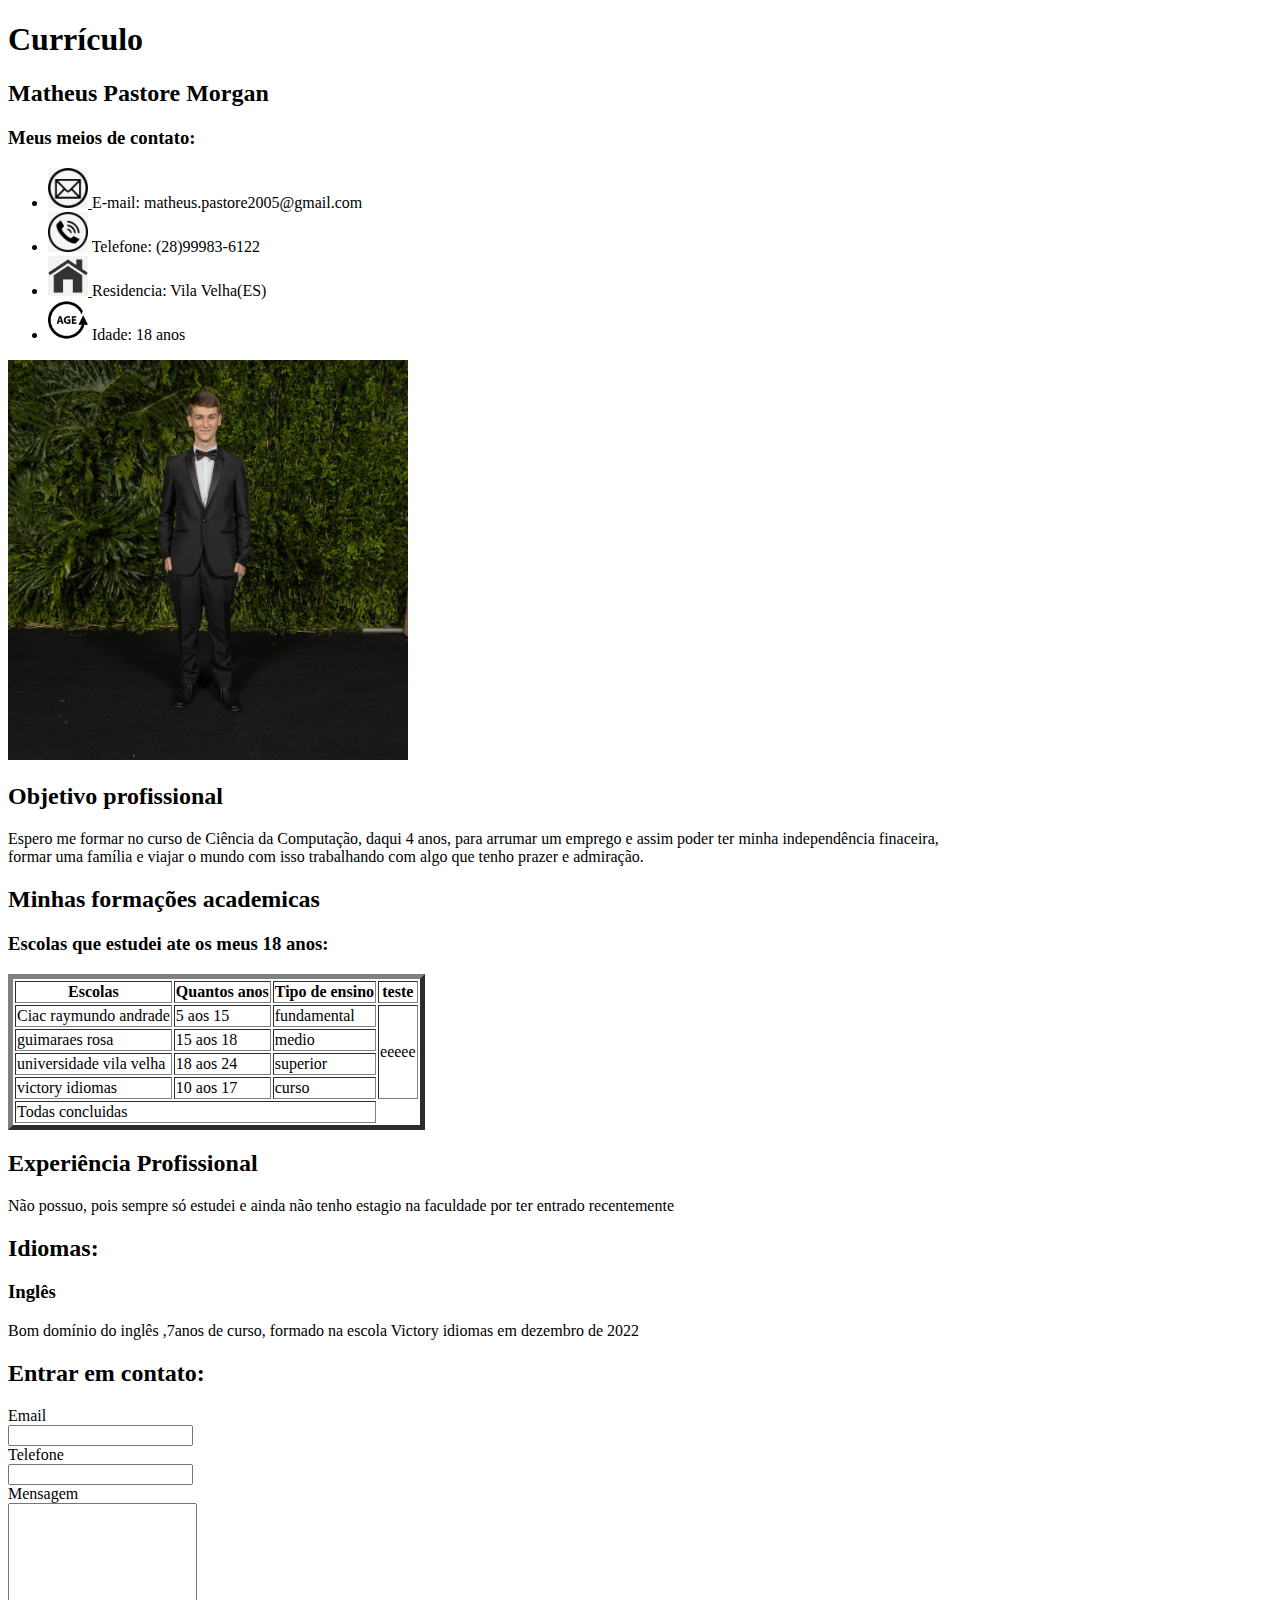
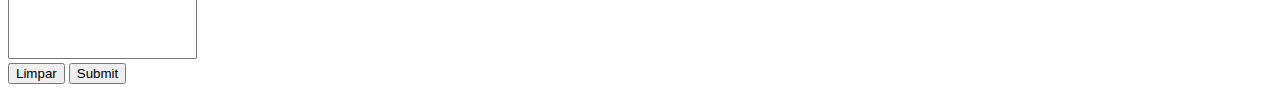
==== index.html @ 613fbf17 "estrutura melhor" ====
<!DOCTYPE html>
<html lang="pt-br">

<head>
  <header>
    <title>Meu primeiro currículo</title>
  <meta name="viewport" content="width=device-width, initial-scale=1.0" />
  <meta charset="UTF-8" />
  </header>
</head>

<main>
<body>
  <h1>Currículo</h1>
  <h2>Matheus Pastore Morgan</h2>
  <p>
  <h3>Meus meios de contato: </h3>
  </p>
  <ul>
    <li>
      <a href="https://www.google.com/intl/pt-BR/gmail/about/" target="_blank">
        <img src="./imagens/icones/email.png" alt="gmail" width="40px" />
      </a>
      E-mail: matheus.pastore2005@gmail.com
    </li>
    <li>
      <img src="./imagens/icones/telefone.png" alt="Telefone" width="40px" />
      Telefone: (28)99983-6122
    </li>
    <li>
      <a href="https://www.google.com/maps/place/Vila+Velha+-+Ibes,+Vila+Velha+-+ES/@-20.4283825,-40.3753057,12z/data=!3m1!4b1!4m6!3m5!1s0xb817b2995d6bf1:0xf69aa51e4ff904b1!8m2!3d-20.3518079!4d-40.3079697!16zL20vMDJ5bXFi?entry=ttu"
        target="_blank">
        <img src="./imagens/icones/casa.png" alt="casa" width="40px" />
      </a>
      Residencia: Vila Velha(ES)
    </li>
    <li>
      <img src="./imagens/icones/idade.png" alt="idade" width="40px" /> Idade:
      18 anos
    </li>
  </ul>

  <img src="./imagens/formatura.jpg" width="400" height="400" />

  <h2>Objetivo profissional</h2>
  <p>
    Espero me formar no curso de Ciência da Computação, daqui 4 anos, para
    arrumar um emprego e assim poder ter minha independência finaceira,<br />
    formar uma família e viajar o mundo com isso trabalhando com algo que
    tenho prazer e admiração.
  </p>

  <h2>Minhas formações academicas</h2>
  <h3>Escolas que estudei ate os meus 18 anos:</h3>
  <!--escolas-->
  <!--quantos anos-->
  <!--tipo de ensino-->
  <table border="5px">
    <thead>
      <th> Escolas</th>
      <th> Quantos anos</th>
      <th> Tipo de ensino</th>
      <th > teste</th>
    </thead>
    <tbody>
      <tr>
        <td> Ciac raymundo andrade </td>
        <td> 5 aos 15</td>
        <td> fundamental</td>
        <td rowspan="4"> eeeee</td>
      </tr>
      <tr>
        <td> guimaraes rosa </td>
        <td> 15 aos 18 </td>
        <td> medio </td>
      </tr>
      <tr>
        <td> universidade vila velha </td>
        <td> 18 aos 24 </td>
        <td> superior </td>
      </tr>
      <tr>
        <td> victory idiomas</td>
        <td> 10 aos 17 </td>
        <td> curso </td>
      </tr>
    </tbody>
    <tfoot>
      <tr>
        <td colspan="3"> Todas concluidas </td>
      </tr>
    </tfoot>
  </table>

  <h2>Experiência Profissional</h2>
  <p>
    Não possuo, pois sempre só estudei e ainda não tenho estagio na faculdade
    por ter entrado recentemente
  </p>
  <h2>Idiomas:</h2>
  <h3>Inglês</h3>
  <p>
    Bom domínio do inglês ,7anos de curso, formado na escola Victory idiomas
    em dezembro de 2022
  </p>
  
  
</body>
</main>
 
<footer>
  <h2>Entrar em contato:</h2>
  <form action="#">
    <label for="email">Email</label>
    <br />
    <input type="email" name="email" />
    <br />
    <label for="telefone">Telefone</label>
    <br />
    <input type="number" name="telefone" />
    <br />
    <label for="mensagem" name="mensagem">Mensagem</label>
    <br />
    <textarea style="resize: none" name="mensagem" cols="21" rows="10"></textarea>
    <br />
    <input type="reset" value="Limpar">
    <input type="submit" />
</footer>

</html>
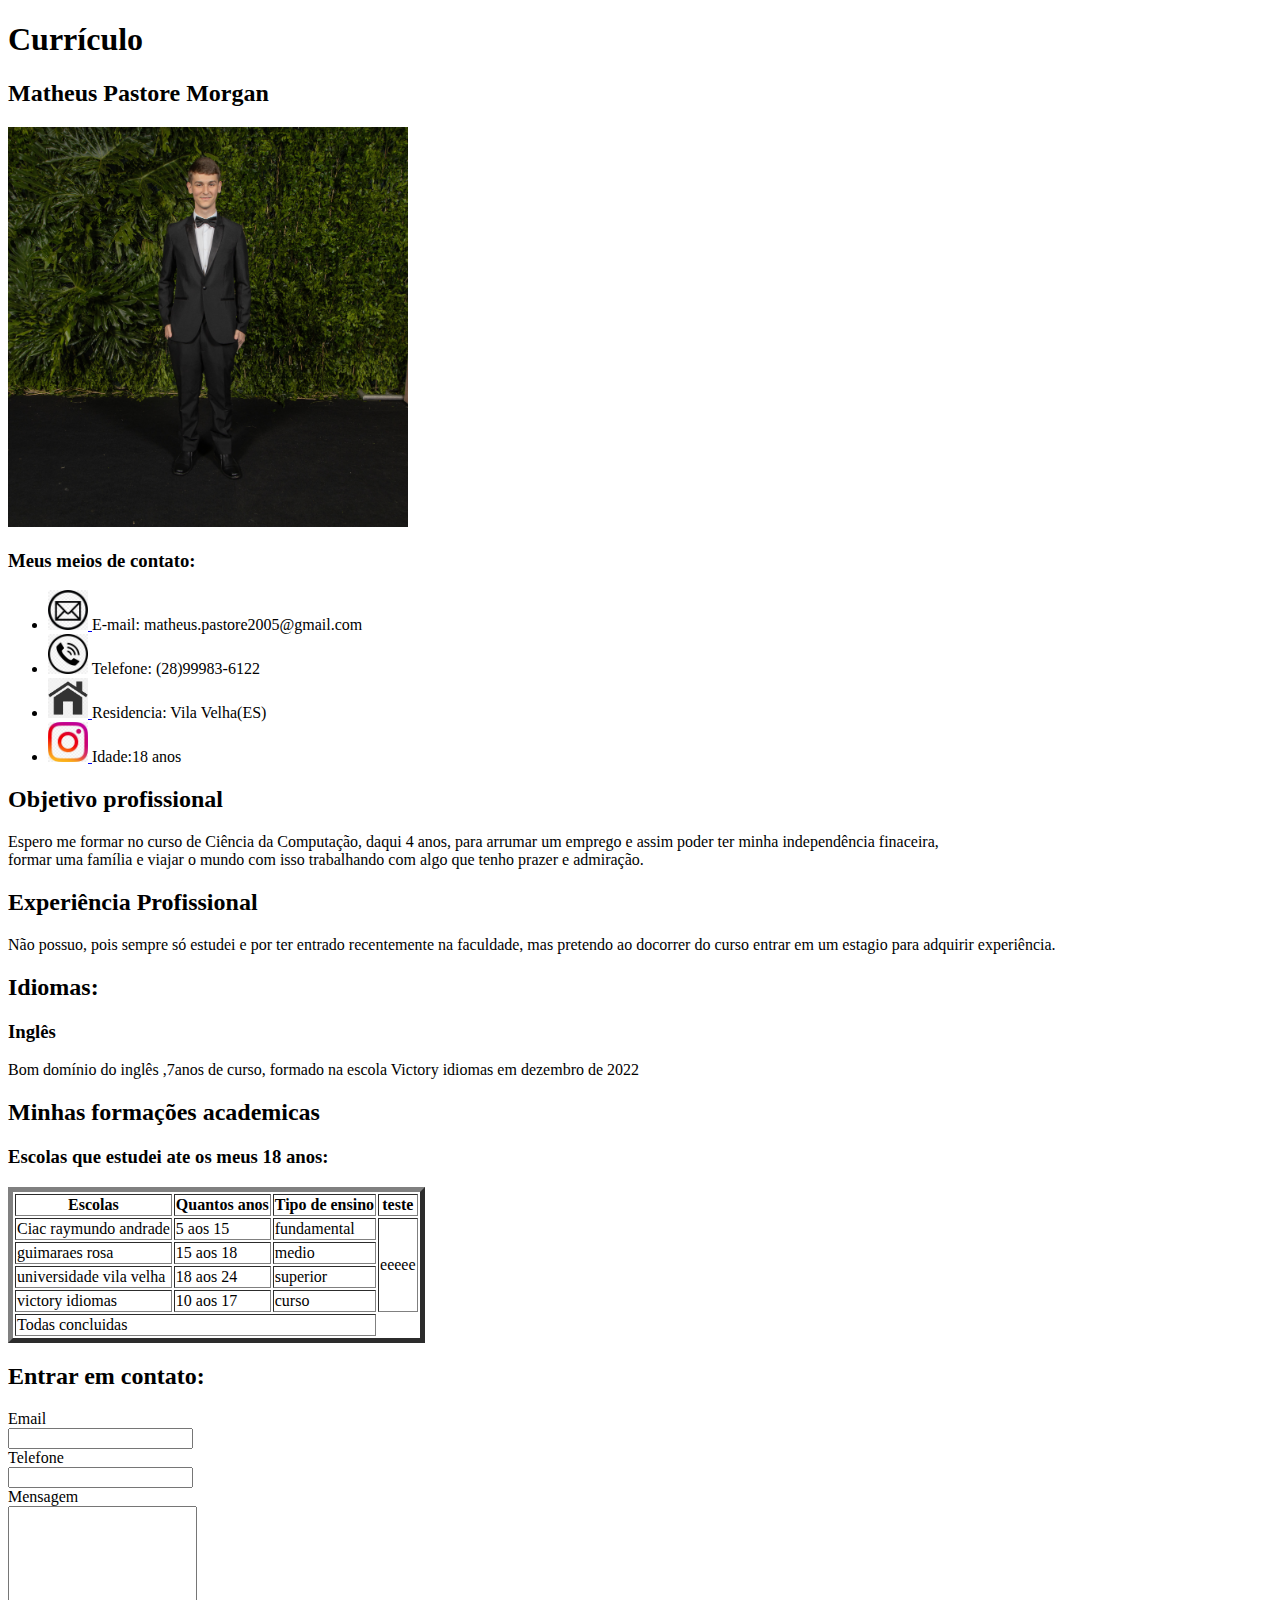
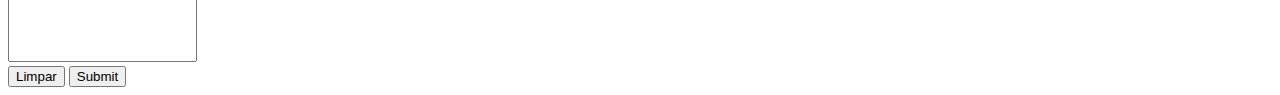
==== commit bb6d395d: "estruturação do html junto do wireframe" ====
--- a/index.html
+++ b/index.html
@@ -2,17 +2,19 @@
 <html lang="pt-br">
 
 <head>
-  <header>
-    <title>Meu primeiro currículo</title>
   <meta name="viewport" content="width=device-width, initial-scale=1.0" />
   <meta charset="UTF-8" />
-  </header>
+  <title>Meu primeiro currículo</title>
 </head>
 
-<main>
 <body>
-  <h1>Currículo</h1>
-  <h2>Matheus Pastore Morgan</h2>
+  <header>
+    <h1>Currículo</h1>
+    <h2>Matheus Pastore Morgan</h2>
+    <img src="./imagens/formatura.jpg" width="400" height="400" />
+  </header>
+  
+  <main>
   <p>
   <h3>Meus meios de contato: </h3>
   </p>
@@ -35,12 +37,11 @@
       Residencia: Vila Velha(ES)
     </li>
     <li>
-      <img src="./imagens/icones/idade.png" alt="idade" width="40px" /> Idade:
-      18 anos
+      <a href="https://www.instagram.com/matheus.pastore/" target="_blank"> 
+      <img src="./imagens/icones/instagram.png" alt="instagram" width="40px" /> </a> 
+      Idade:18 anos
     </li>
   </ul>
-
-  <img src="./imagens/formatura.jpg" width="400" height="400" />
 
   <h2>Objetivo profissional</h2>
   <p>
@@ -49,7 +50,21 @@
     formar uma família e viajar o mundo com isso trabalhando com algo que
     tenho prazer e admiração.
   </p>
-
+  
+  <h2>Experiência Profissional</h2>
+  <p>
+    Não possuo, pois sempre só estudei e  por ter entrado recentemente na 
+    faculdade, mas pretendo ao docorrer do curso entrar em um estagio para 
+    adquirir experiência.
+  </p>
+   
+  <h2>Idiomas:</h2>
+  <h3>Inglês</h3>
+  <p>
+    Bom domínio do inglês ,7anos de curso, formado na escola Victory idiomas
+    em dezembro de 2022
+  </p>
+ 
   <h2>Minhas formações academicas</h2>
   <h3>Escolas que estudei ate os meus 18 anos:</h3>
   <!--escolas-->
@@ -91,24 +106,9 @@
       </tr>
     </tfoot>
   </table>
+  </main>
 
-  <h2>Experiência Profissional</h2>
-  <p>
-    Não possuo, pois sempre só estudei e ainda não tenho estagio na faculdade
-    por ter entrado recentemente
-  </p>
-  <h2>Idiomas:</h2>
-  <h3>Inglês</h3>
-  <p>
-    Bom domínio do inglês ,7anos de curso, formado na escola Victory idiomas
-    em dezembro de 2022
-  </p>
-  
-  
-</body>
-</main>
- 
-<footer>
+  <footer>
   <h2>Entrar em contato:</h2>
   <form action="#">
     <label for="email">Email</label>
@@ -125,6 +125,7 @@
     <br />
     <input type="reset" value="Limpar">
     <input type="submit" />
-</footer>
+  </footer>
 
+  </body>
 </html>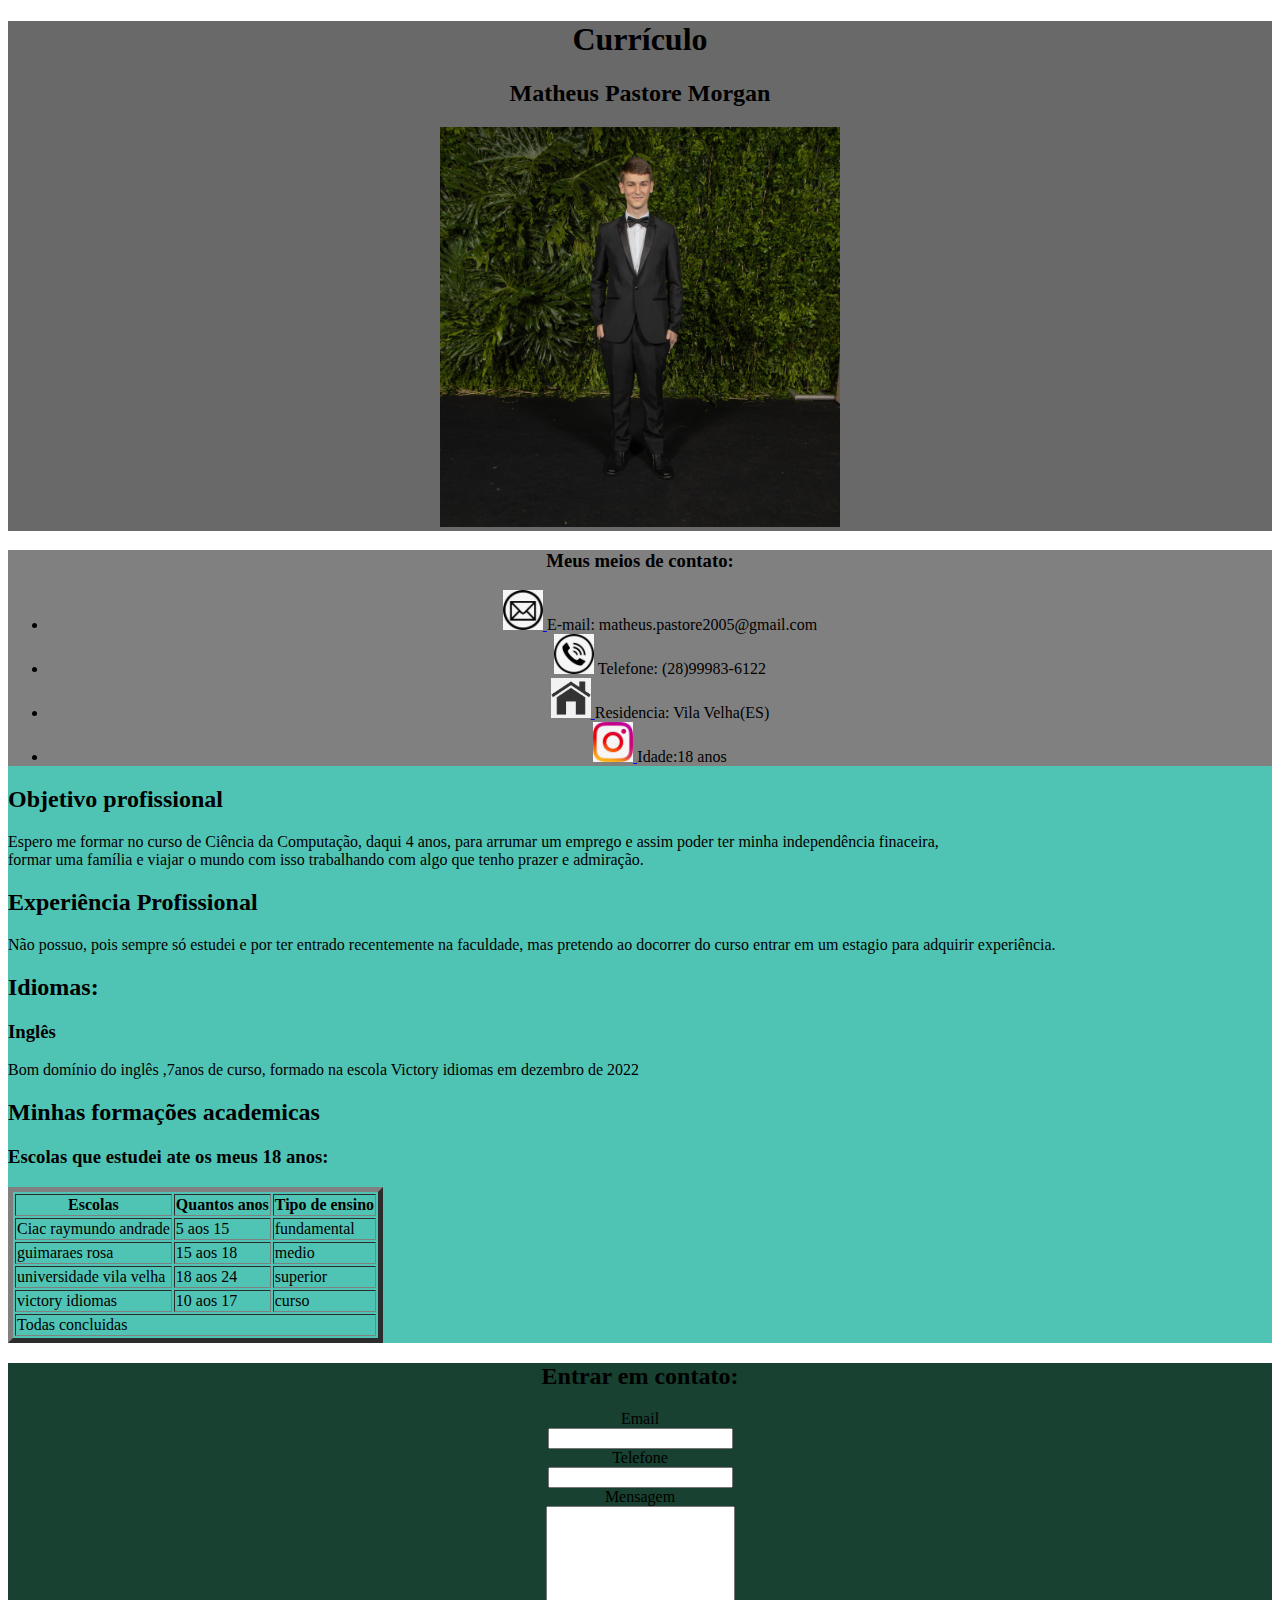
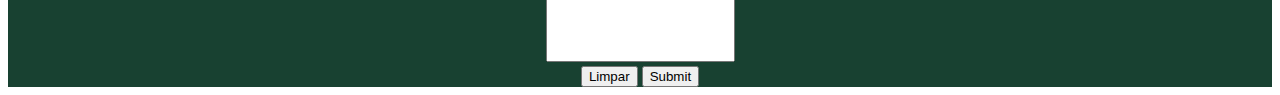
==== commit 734261fa: "mais css" ====
--- a/index.html
+++ b/index.html
@@ -5,6 +5,7 @@
   <meta name="viewport" content="width=device-width, initial-scale=1.0" />
   <meta charset="UTF-8" />
   <title>Meu primeiro currículo</title>
+  <link rel="stylesheet" type="text/css" href="index.css" media="screen" />
 </head>
 
 <body>
@@ -15,6 +16,7 @@
   </header>
   
   <main>
+  <nav>
   <p>
   <h3>Meus meios de contato: </h3>
   </p>
@@ -42,7 +44,7 @@
       Idade:18 anos
     </li>
   </ul>
-
+  </nav>
   <h2>Objetivo profissional</h2>
   <p>
     Espero me formar no curso de Ciência da Computação, daqui 4 anos, para
@@ -70,19 +72,17 @@
   <!--escolas-->
   <!--quantos anos-->
   <!--tipo de ensino-->
-  <table border="5px">
+  <table border="5px", calss="tabela">
     <thead>
       <th> Escolas</th>
       <th> Quantos anos</th>
       <th> Tipo de ensino</th>
-      <th > teste</th>
     </thead>
     <tbody>
       <tr>
         <td> Ciac raymundo andrade </td>
         <td> 5 aos 15</td>
         <td> fundamental</td>
-        <td rowspan="4"> eeeee</td>
       </tr>
       <tr>
         <td> guimaraes rosa </td>
--- a/index.css
+++ b/index.css
@@ -0,0 +1,17 @@
+body header {
+  background-color: rgba(15, 15, 15, 0.623);
+  text-align: center;
+}
+body main {
+  background-color: rgb(80, 196, 180);
+}
+body nav {
+  background-color: gray;
+  text-align: right;
+  text-align: center;
+}
+
+body footer {
+  background-color: rgb(24, 65, 49);
+  text-align: center;
+}
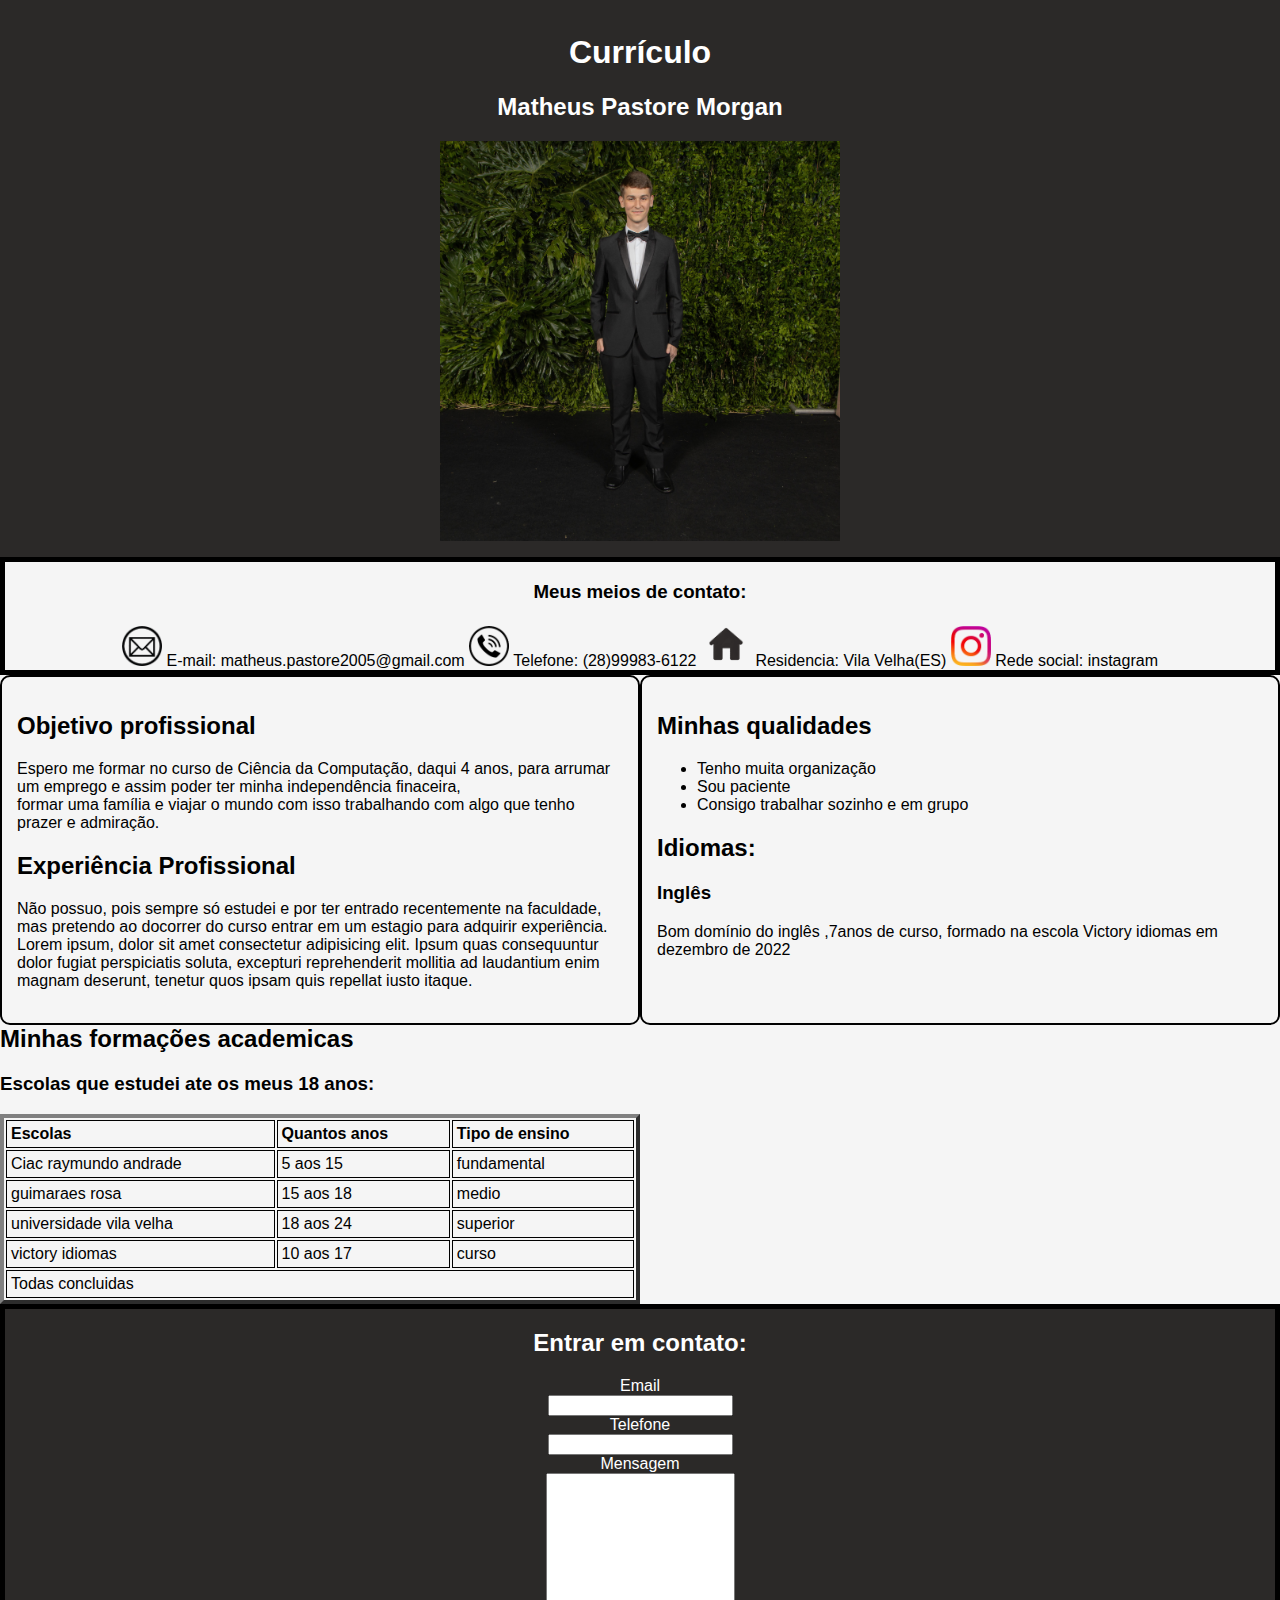
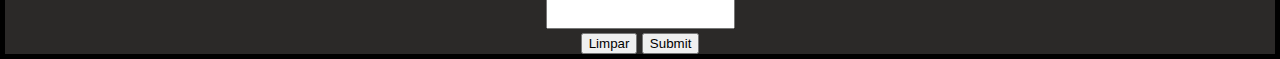
==== commit f557322f: "curriculo quase bom" ====
--- a/index.html
+++ b/index.html
@@ -9,123 +9,132 @@
 </head>
 
 <body>
-  <header>
+  <header class="topo">
     <h1>Currículo</h1>
     <h2>Matheus Pastore Morgan</h2>
     <img src="./imagens/formatura.jpg" width="400" height="400" />
   </header>
-  
+
   <main>
-  <nav>
-  <p>
-  <h3>Meus meios de contato: </h3>
-  </p>
-  <ul>
-    <li>
+    <nav class="menu">
+      <p>
+      <h3>Meus meios de contato: </h3>
+      </p>
+
       <a href="https://www.google.com/intl/pt-BR/gmail/about/" target="_blank">
         <img src="./imagens/icones/email.png" alt="gmail" width="40px" />
+        E-mail: matheus.pastore2005@gmail.com
       </a>
-      E-mail: matheus.pastore2005@gmail.com
-    </li>
-    <li>
+
       <img src="./imagens/icones/telefone.png" alt="Telefone" width="40px" />
       Telefone: (28)99983-6122
-    </li>
-    <li>
+
       <a href="https://www.google.com/maps/place/Vila+Velha+-+Ibes,+Vila+Velha+-+ES/@-20.4283825,-40.3753057,12z/data=!3m1!4b1!4m6!3m5!1s0xb817b2995d6bf1:0xf69aa51e4ff904b1!8m2!3d-20.3518079!4d-40.3079697!16zL20vMDJ5bXFi?entry=ttu"
         target="_blank">
-        <img src="./imagens/icones/casa.png" alt="casa" width="40px" />
+        <img src="./imagens/icones/casa.png" alt="casa" width="50px" />
+        Residencia: Vila Velha(ES)
       </a>
-      Residencia: Vila Velha(ES)
-    </li>
-    <li>
-      <a href="https://www.instagram.com/matheus.pastore/" target="_blank"> 
-      <img src="./imagens/icones/instagram.png" alt="instagram" width="40px" /> </a> 
-      Idade:18 anos
-    </li>
-  </ul>
-  </nav>
-  <h2>Objetivo profissional</h2>
-  <p>
-    Espero me formar no curso de Ciência da Computação, daqui 4 anos, para
-    arrumar um emprego e assim poder ter minha independência finaceira,<br />
-    formar uma família e viajar o mundo com isso trabalhando com algo que
-    tenho prazer e admiração.
-  </p>
-  
-  <h2>Experiência Profissional</h2>
-  <p>
-    Não possuo, pois sempre só estudei e  por ter entrado recentemente na 
-    faculdade, mas pretendo ao docorrer do curso entrar em um estagio para 
-    adquirir experiência.
-  </p>
-   
-  <h2>Idiomas:</h2>
-  <h3>Inglês</h3>
-  <p>
-    Bom domínio do inglês ,7anos de curso, formado na escola Victory idiomas
-    em dezembro de 2022
-  </p>
- 
-  <h2>Minhas formações academicas</h2>
-  <h3>Escolas que estudei ate os meus 18 anos:</h3>
-  <!--escolas-->
-  <!--quantos anos-->
-  <!--tipo de ensino-->
-  <table border="5px", calss="tabela">
-    <thead>
-      <th> Escolas</th>
-      <th> Quantos anos</th>
-      <th> Tipo de ensino</th>
-    </thead>
-    <tbody>
-      <tr>
-        <td> Ciac raymundo andrade </td>
-        <td> 5 aos 15</td>
-        <td> fundamental</td>
-      </tr>
-      <tr>
-        <td> guimaraes rosa </td>
-        <td> 15 aos 18 </td>
-        <td> medio </td>
-      </tr>
-      <tr>
-        <td> universidade vila velha </td>
-        <td> 18 aos 24 </td>
-        <td> superior </td>
-      </tr>
-      <tr>
-        <td> victory idiomas</td>
-        <td> 10 aos 17 </td>
-        <td> curso </td>
-      </tr>
-    </tbody>
-    <tfoot>
-      <tr>
-        <td colspan="3"> Todas concluidas </td>
-      </tr>
-    </tfoot>
-  </table>
+
+      <a href="https://www.instagram.com/matheus.pastore/" target="_blank">
+        <img src="./imagens/icones/instagram.png" alt="instagram" width="40px" />
+        Rede social: instagram
+      </a>
+
+    </nav>
+
+    <section class="lados">
+      <h2>Objetivo profissional</h2>
+      <p>
+        Espero me formar no curso de Ciência da Computação, daqui 4 anos, para
+        arrumar um emprego e assim poder ter minha independência finaceira,<br />
+        formar uma família e viajar o mundo com isso trabalhando com algo que
+        tenho prazer e admiração.
+      </p>
+
+      <h2>Experiência Profissional</h2>
+      <p>
+        Não possuo, pois sempre só estudei e por ter entrado recentemente na
+        faculdade, mas pretendo ao docorrer do curso entrar em um estagio para
+        adquirir experiência. Lorem ipsum, dolor sit amet consectetur adipisicing elit.
+        Ipsum quas consequuntur dolor fugiat perspiciatis soluta, excepturi reprehenderit mollitia
+        ad laudantium enim magnam deserunt, tenetur quos ipsam quis repellat iusto itaque.
+      </p>
+    </section>
+
+    <section class="lados">
+      <h2> Minhas qualidades </h2>
+      <ul>
+        <li>Tenho muita organização</li>
+        <li>Sou paciente </li>
+        <li>Consigo trabalhar sozinho e em grupo</li>
+      </ul>
+
+      <h2>Idiomas:</h2>
+      <h3>Inglês</h3>
+      <p>
+        Bom domínio do inglês ,7anos de curso, formado na escola Victory idiomas
+        em dezembro de 2022
+      </p>
+    </section>
+
+    <section class="embaixo">
+      <h2>Minhas formações academicas</h2>
+      <h3>Escolas que estudei ate os meus 18 anos:</h3>
+      <table border="4px" , width="50%" ,class="tabela">
+        <thead>
+          <th> Escolas</th>
+          <th> Quantos anos</th>
+          <th> Tipo de ensino</th>
+        </thead>
+        <tbody>
+          <tr>
+            <td> Ciac raymundo andrade </td>
+            <td> 5 aos 15</td>
+            <td> fundamental</td>
+          </tr>
+          <tr>
+            <td> guimaraes rosa </td>
+            <td> 15 aos 18 </td>
+            <td> medio </td>
+          </tr>
+          <tr>
+            <td> universidade vila velha </td>
+            <td> 18 aos 24 </td>
+            <td> superior </td>
+          </tr>
+          <tr>
+            <td> victory idiomas</td>
+            <td> 10 aos 17 </td>
+            <td> curso </td>
+          </tr>
+        </tbody>
+        <tfoot>
+          <tr>
+            <td colspan="3"> Todas concluidas </td>
+          </tr>
+        </tfoot>
+      </table>
+    </section>
+
+    <footer class="rodape">
+      <h2>Entrar em contato:</h2>
+      <form action="#">
+        <label for="email">Email</label>
+        <br />
+        <input type="email" name="email" />
+        <br />
+        <label for="telefone">Telefone</label>
+        <br />
+        <input type="number" name="telefone" />
+        <br />
+        <label for="mensagem" name="mensagem">Mensagem</label>
+        <br />
+        <textarea style="resize: none" name="mensagem" cols="21" rows="10"></textarea>
+        <br />
+        <input type="reset" value="Limpar">
+        <input type="submit" />
+    </footer>
   </main>
+</body>
 
-  <footer>
-  <h2>Entrar em contato:</h2>
-  <form action="#">
-    <label for="email">Email</label>
-    <br />
-    <input type="email" name="email" />
-    <br />
-    <label for="telefone">Telefone</label>
-    <br />
-    <input type="number" name="telefone" />
-    <br />
-    <label for="mensagem" name="mensagem">Mensagem</label>
-    <br />
-    <textarea style="resize: none" name="mensagem" cols="21" rows="10"></textarea>
-    <br />
-    <input type="reset" value="Limpar">
-    <input type="submit" />
-  </footer>
-
-  </body>
 </html>--- a/index.css
+++ b/index.css
@@ -1,17 +1,55 @@
-body header {
-  background-color: rgba(15, 15, 15, 0.623);
-  text-align: center;
-}
-body main {
-  background-color: rgb(80, 196, 180);
-}
-body nav {
-  background-color: gray;
-  text-align: right;
-  text-align: center;
+* {
+  font-family: Arial, Helvetica, sans-serif;
+  box-sizing: border-box;
 }
 
-body footer {
-  background-color: rgb(24, 65, 49);
+body {
+  background-color: whitesmoke;
+  color: black;
+  margin: 0;
+}
+
+.topo {
+  background-color: rgb(43, 41, 40);
+  color: white;
   text-align: center;
+  padding: 1%;
 }
+.menu a,
+img {
+  color: black;
+  text-decoration: none;
+}
+.menu {
+  text-align: center;
+  padding: 0px 16px;
+  float: center;
+  border: 5px solid black;
+}
+
+.lados {
+  float: left;
+  width: 50%;
+  height: 350px;
+  padding: 15px;
+  border: 2px solid rgb(0, 0, 0);
+  border-radius: 10px;
+}
+
+.embaixo {
+  text-align: left;
+}
+
+.embaixo th,
+.embaixo td,
+h {
+  border: 1px solid #000000;
+  text-align: left;
+  padding: 4px;
+}
+.rodape {
+  background-color: rgb(43, 41, 40);
+  color: white;
+  text-align: center;
+  border: 5px solid rgb(0, 0, 0);
+}
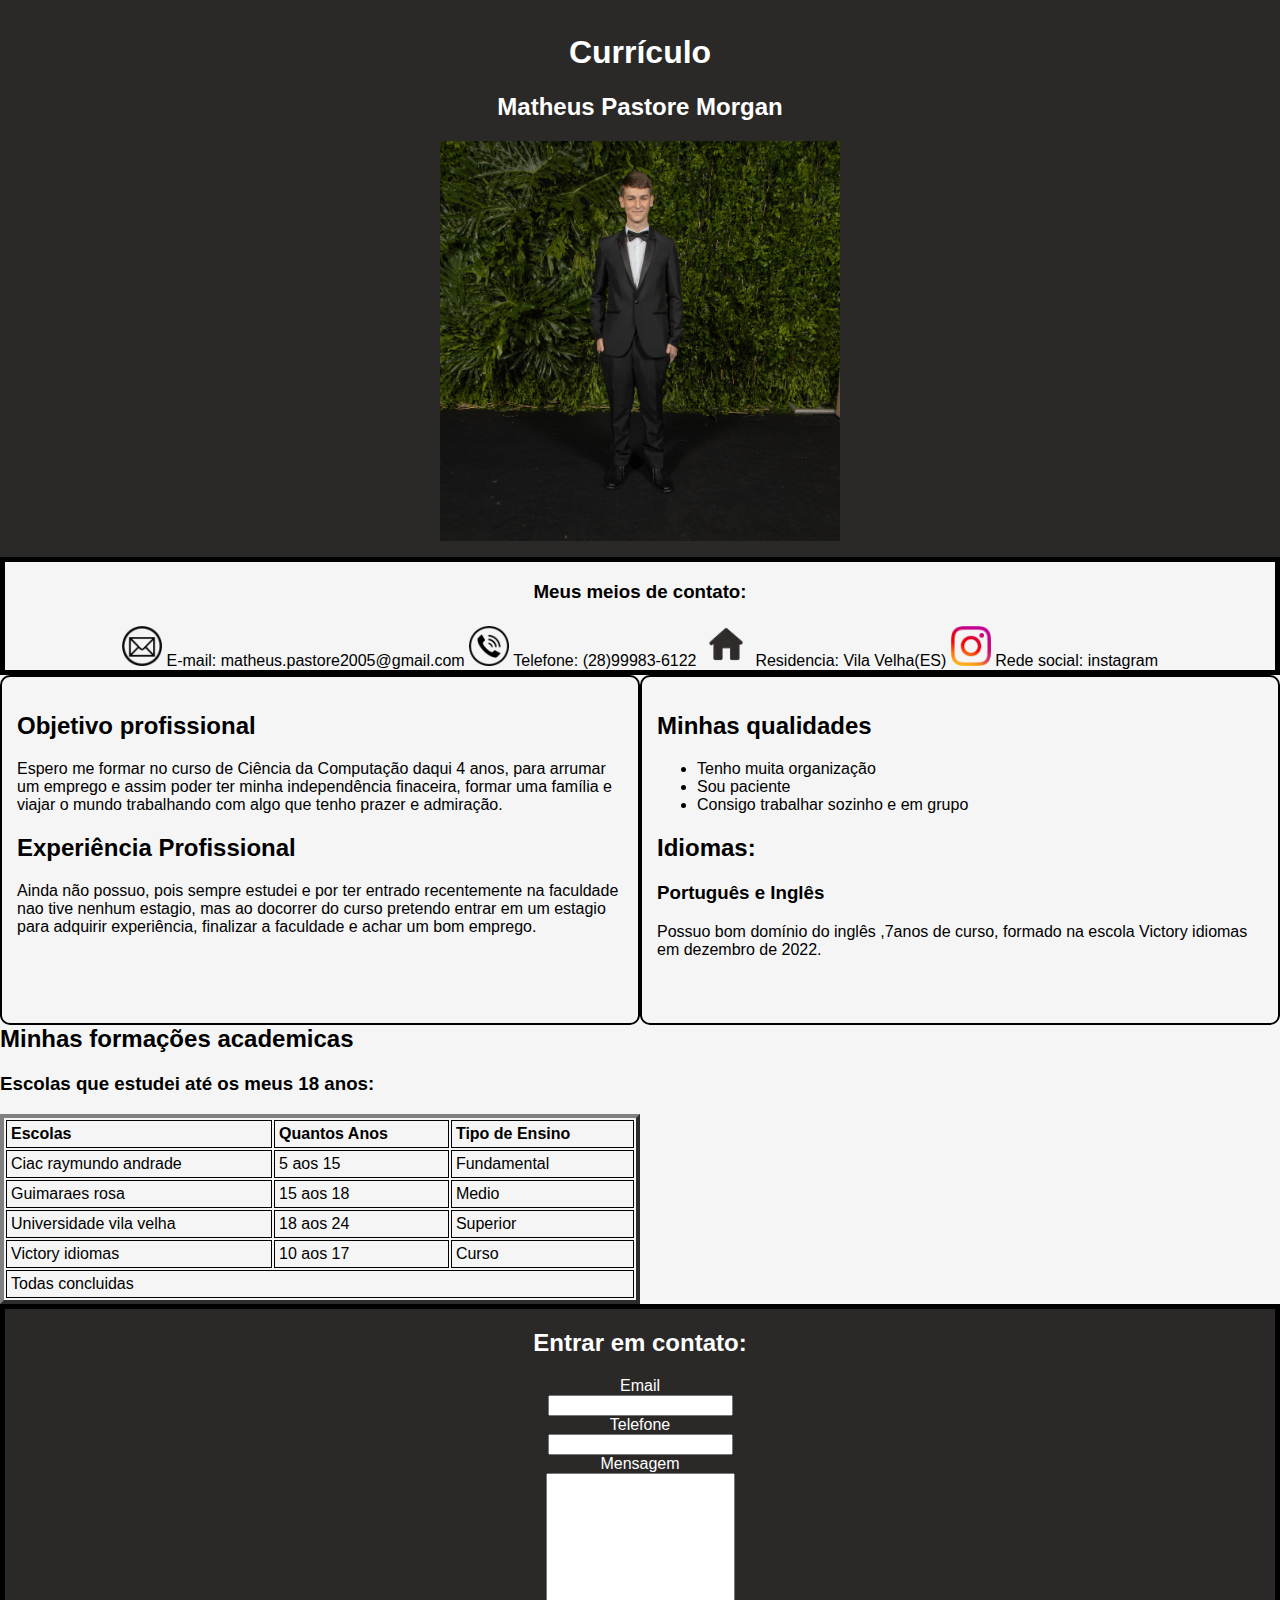
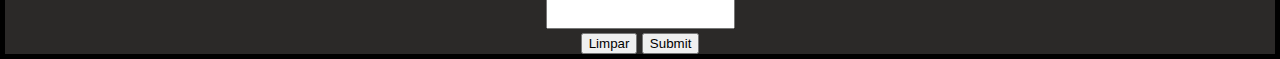
==== commit 07a4e534: "quase bom" ====
--- a/index.html
+++ b/index.html
@@ -45,19 +45,18 @@
     <section class="lados">
       <h2>Objetivo profissional</h2>
       <p>
-        Espero me formar no curso de Ciência da Computação, daqui 4 anos, para
-        arrumar um emprego e assim poder ter minha independência finaceira,<br />
-        formar uma família e viajar o mundo com isso trabalhando com algo que
+        Espero me formar no curso de Ciência da Computação daqui 4 anos, para
+        arrumar um emprego e assim poder ter minha independência finaceira,
+        formar uma família e viajar o mundo trabalhando com algo que
         tenho prazer e admiração.
       </p>
 
       <h2>Experiência Profissional</h2>
       <p>
-        Não possuo, pois sempre só estudei e por ter entrado recentemente na
-        faculdade, mas pretendo ao docorrer do curso entrar em um estagio para
-        adquirir experiência. Lorem ipsum, dolor sit amet consectetur adipisicing elit.
-        Ipsum quas consequuntur dolor fugiat perspiciatis soluta, excepturi reprehenderit mollitia
-        ad laudantium enim magnam deserunt, tenetur quos ipsam quis repellat iusto itaque.
+        Ainda não possuo, pois sempre estudei e por ter entrado recentemente na
+        faculdade nao tive nenhum estagio, mas ao docorrer do curso pretendo entrar
+        em um estagio para adquirir experiência, finalizar a faculdade e achar um bom
+        emprego.
       </p>
     </section>
 
@@ -65,47 +64,47 @@
       <h2> Minhas qualidades </h2>
       <ul>
         <li>Tenho muita organização</li>
-        <li>Sou paciente </li>
+        <li>Sou paciente</li>
         <li>Consigo trabalhar sozinho e em grupo</li>
       </ul>
-
+      
       <h2>Idiomas:</h2>
-      <h3>Inglês</h3>
+      <h3>Português e Inglês</h3>
       <p>
-        Bom domínio do inglês ,7anos de curso, formado na escola Victory idiomas
-        em dezembro de 2022
+        Possuo bom domínio do inglês ,7anos de curso, formado na escola Victory idiomas
+        em dezembro de 2022.
       </p>
     </section>
 
     <section class="embaixo">
       <h2>Minhas formações academicas</h2>
-      <h3>Escolas que estudei ate os meus 18 anos:</h3>
+      <h3>Escolas que estudei até os meus 18 anos:</h3>
       <table border="4px" , width="50%" ,class="tabela">
         <thead>
           <th> Escolas</th>
-          <th> Quantos anos</th>
-          <th> Tipo de ensino</th>
+          <th> Quantos Anos</th>
+          <th> Tipo de Ensino</th>
         </thead>
         <tbody>
           <tr>
             <td> Ciac raymundo andrade </td>
             <td> 5 aos 15</td>
-            <td> fundamental</td>
+            <td> Fundamental</td>
           </tr>
           <tr>
-            <td> guimaraes rosa </td>
+            <td> Guimaraes rosa </td>
             <td> 15 aos 18 </td>
-            <td> medio </td>
+            <td> Medio </td>
           </tr>
           <tr>
-            <td> universidade vila velha </td>
+            <td> Universidade vila velha </td>
             <td> 18 aos 24 </td>
-            <td> superior </td>
+            <td> Superior </td>
           </tr>
           <tr>
-            <td> victory idiomas</td>
+            <td> Victory idiomas</td>
             <td> 10 aos 17 </td>
-            <td> curso </td>
+            <td> Curso </td>
           </tr>
         </tbody>
         <tfoot>
--- a/index.css
+++ b/index.css
@@ -5,6 +5,7 @@
 
 body {
   background-color: whitesmoke;
+  font-size: medium;
   color: black;
   margin: 0;
 }
@@ -35,7 +36,6 @@
   border: 2px solid rgb(0, 0, 0);
   border-radius: 10px;
 }
-
 .embaixo {
   text-align: left;
 }
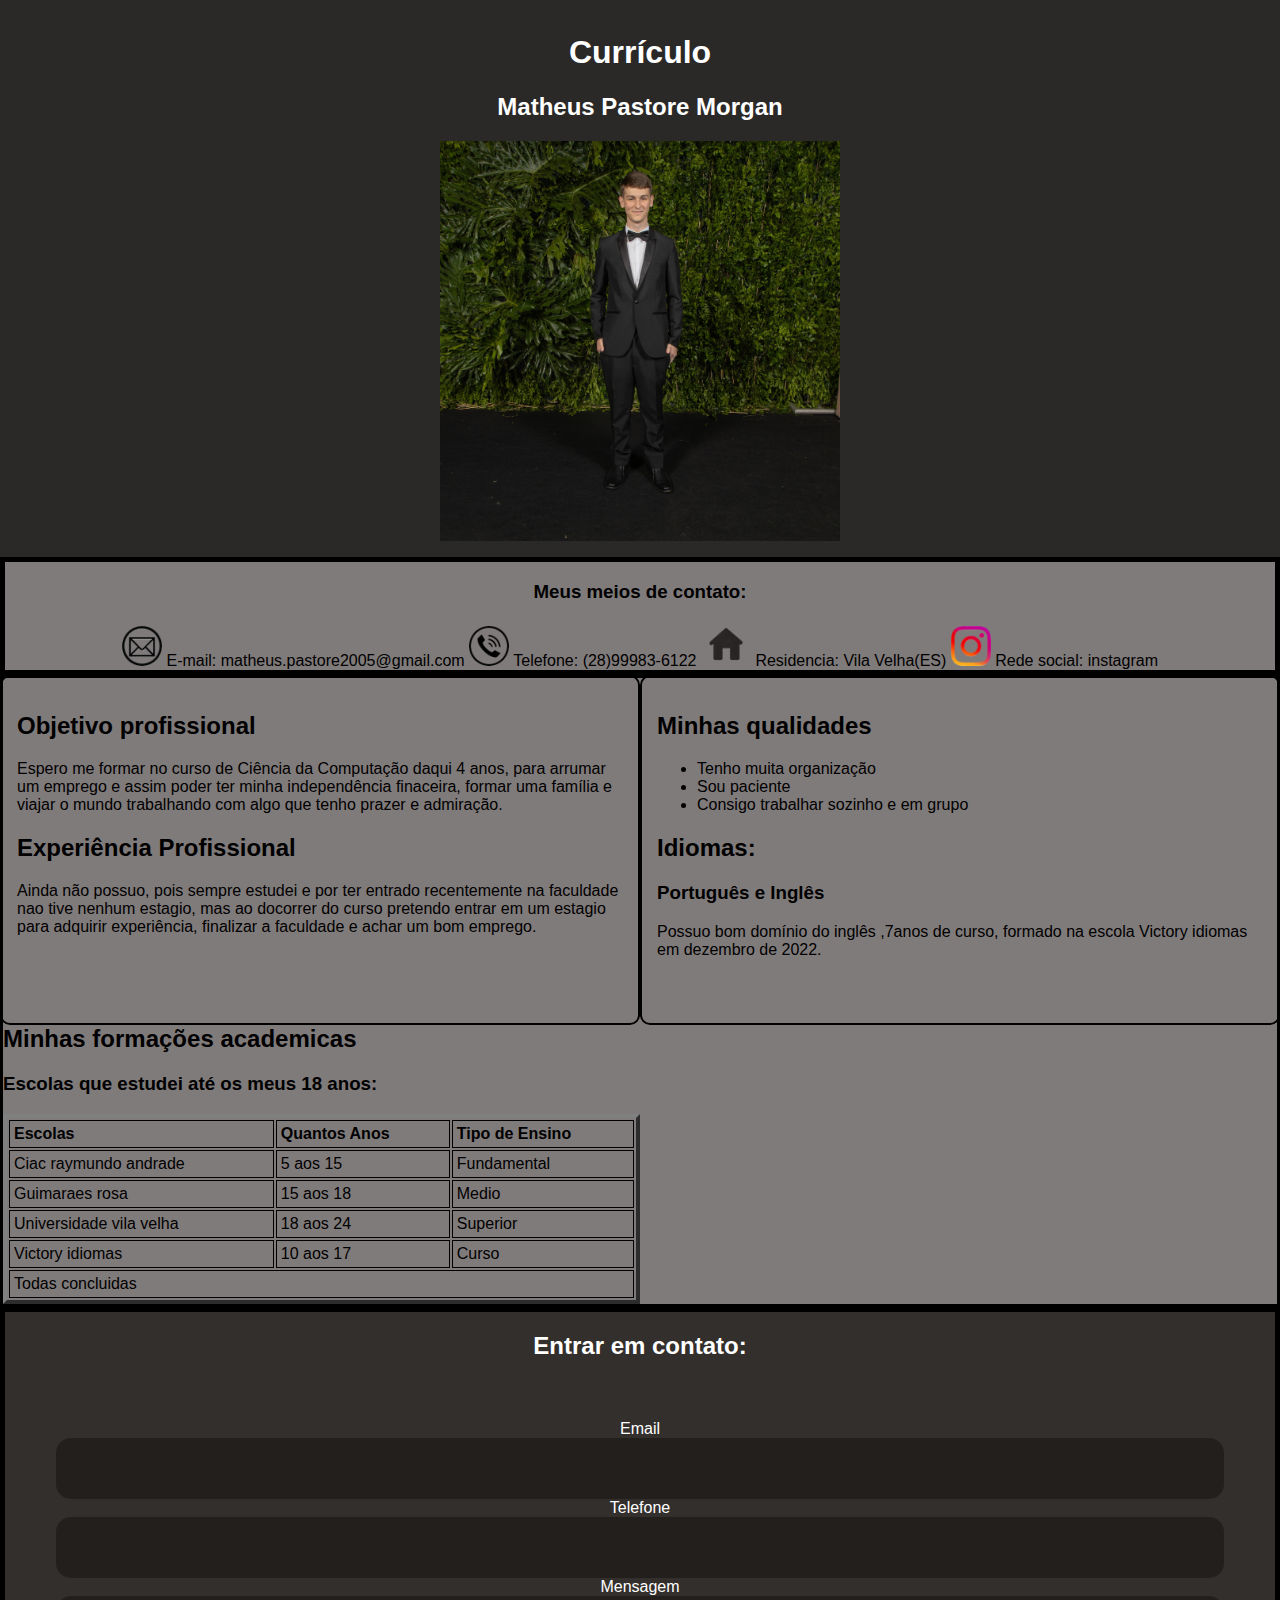
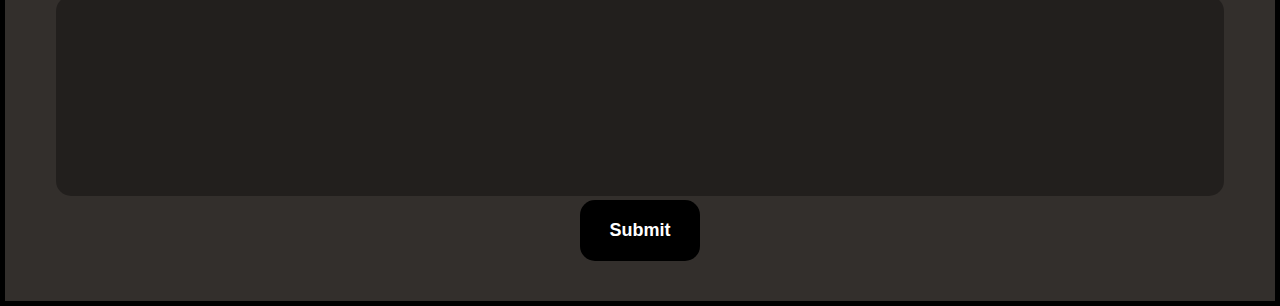
==== commit 29e85c7d: "Add files via upload" ====
--- a/index.html
+++ b/index.html
@@ -67,7 +67,7 @@
         <li>Sou paciente</li>
         <li>Consigo trabalhar sozinho e em grupo</li>
       </ul>
-      
+
       <h2>Idiomas:</h2>
       <h3>Português e Inglês</h3>
       <p>
@@ -117,21 +117,24 @@
 
     <footer class="rodape">
       <h2>Entrar em contato:</h2>
-      <form action="#">
-        <label for="email">Email</label>
-        <br />
-        <input type="email" name="email" />
-        <br />
-        <label for="telefone">Telefone</label>
-        <br />
-        <input type="number" name="telefone" />
-        <br />
-        <label for="mensagem" name="mensagem">Mensagem</label>
-        <br />
-        <textarea style="resize: none" name="mensagem" cols="21" rows="10"></textarea>
-        <br />
-        <input type="reset" value="Limpar">
-        <input type="submit" />
+      <section class="formulario">
+        <form action="#">
+          <label for="email">Email</label>
+          <br />
+          <input type="email" name="email" />
+          <br />
+          <label for="telefone">Telefone</label>
+          <br />
+          <input type="number" name="telefone" />
+          <br />
+          <label for="mensagem" name="mensagem">Mensagem</label>
+          <br />
+          <textarea style="resize: none" name="mensagem" cols="21" rows="10"></textarea>
+          <br />
+         <div class="btn-enviar">
+           <input type="submit" />
+         </div>
+      </section>
     </footer>
   </main>
 </body>
--- a/index.css
+++ b/index.css
@@ -4,7 +4,7 @@
 }
 
 body {
-  background-color: whitesmoke;
+  background-color: rgb(128, 123, 123);
   font-size: medium;
   color: black;
   margin: 0;
@@ -38,18 +38,47 @@
 }
 .embaixo {
   text-align: left;
+  border: 3px solid black
 }
 
 .embaixo th,
-.embaixo td,
-h {
+.embaixo td, h {
   border: 1px solid #000000;
   text-align: left;
   padding: 4px;
 }
 .rodape {
-  background-color: rgb(43, 41, 40);
+  background-color: rgb(51, 47, 44);
   color: white;
   text-align: center;
   border: 5px solid rgb(0, 0, 0);
 }
+
+.formulario{
+  padding: 40px 4%;
+}
+
+form input, form textarea{
+  width: 100%;
+  background-color: #00000054;
+  border: none;
+  outline: 0;
+  padding: 20px 15px;
+  border-radius: 15px;
+  color: white;
+  font-size: 18px;
+}
+
+form textarea{
+  resize: none;
+  max-height: 200px;
+}
+
+form .btn-enviar input[type=submit]{
+  padding: 20px;
+  width: 120px;
+  cursor: pointer;
+  background-color: black;
+  font-weight: 700;
+}
+
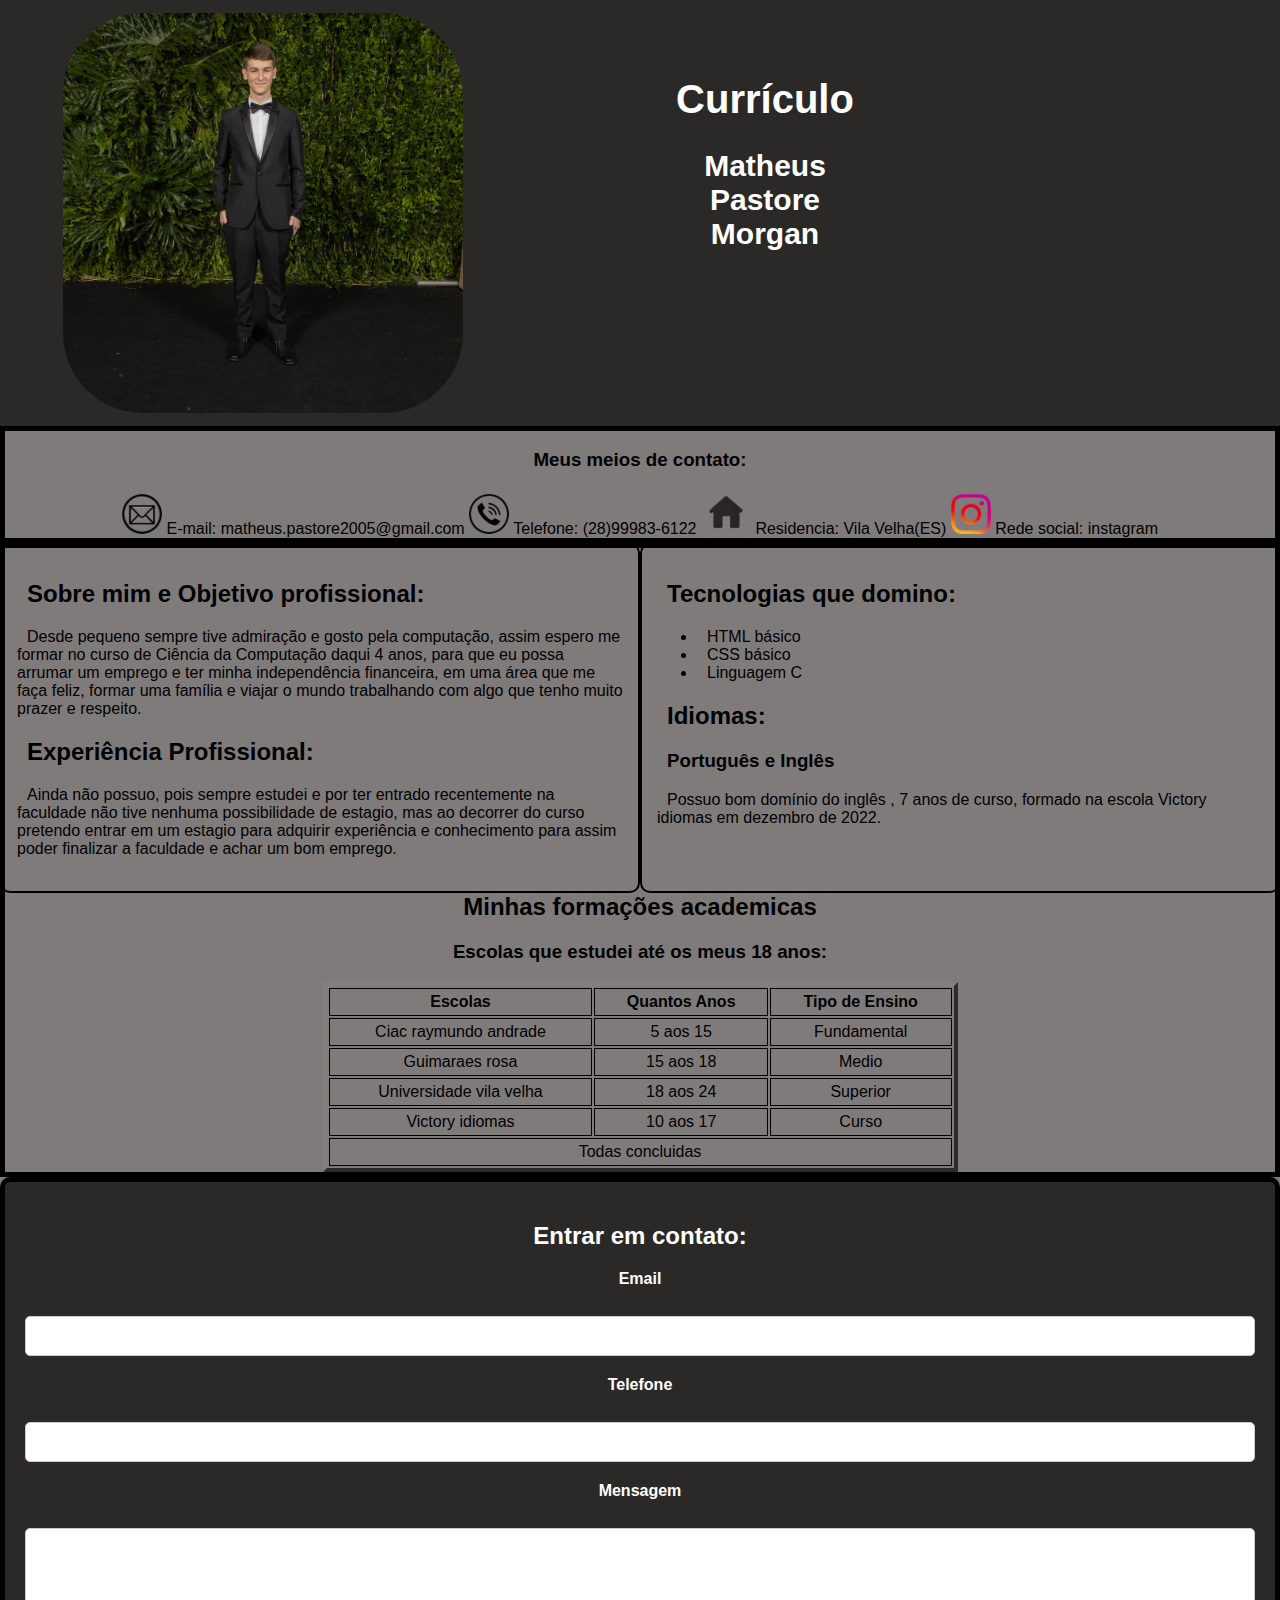
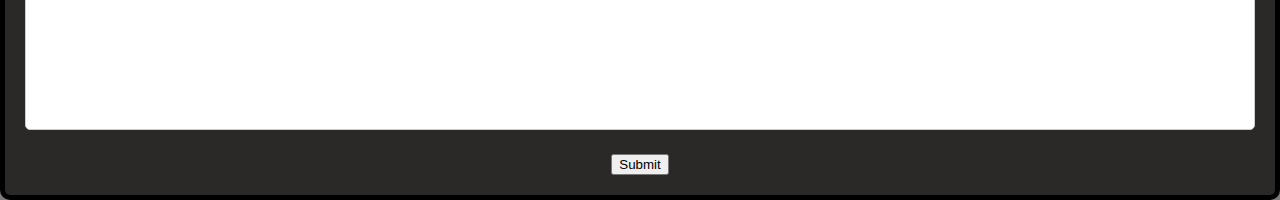
==== commit 41d4f712: "final" ====
--- a/index.html
+++ b/index.html
@@ -10,9 +10,13 @@
 
 <body>
   <header class="topo">
-    <h1>Currículo</h1>
-    <h2>Matheus Pastore Morgan</h2>
-    <img src="./imagens/formatura.jpg" width="400" height="400" />
+    <div class="foto">
+      <img src="./imagens/formatura.jpg" width="400" height="400" />
+      <div class="nome">
+        <h1>Currículo</h1>
+        <h2>Matheus Pastore Morgan</h2>
+      </div>
+    </div>
   </header>
 
   <main>
@@ -43,35 +47,36 @@
     </nav>
 
     <section class="lados">
-      <h2>Objetivo profissional</h2>
+      <h2>Sobre mim e Objetivo profissional:</h2>
       <p>
-        Espero me formar no curso de Ciência da Computação daqui 4 anos, para
-        arrumar um emprego e assim poder ter minha independência finaceira,
-        formar uma família e viajar o mundo trabalhando com algo que
-        tenho prazer e admiração.
+        Desde pequeno sempre tive admiração e gosto pela computação, assim
+        espero me formar no curso de Ciência da Computação daqui 4 anos, para que
+        eu possa arrumar um emprego e ter minha independência financeira, em uma área
+        que me faça feliz, formar uma família e viajar o mundo trabalhando com algo que
+        tenho muito prazer e respeito.
       </p>
 
-      <h2>Experiência Profissional</h2>
+      <h2>Experiência Profissional:</h2>
       <p>
         Ainda não possuo, pois sempre estudei e por ter entrado recentemente na
-        faculdade nao tive nenhum estagio, mas ao docorrer do curso pretendo entrar
-        em um estagio para adquirir experiência, finalizar a faculdade e achar um bom
-        emprego.
+        faculdade não tive nenhuma possibilidade de estagio, mas ao decorrer do curso
+        pretendo entrar em um estagio para adquirir experiência e conhecimento para assim
+        poder finalizar a faculdade e achar um bom emprego.
       </p>
     </section>
 
     <section class="lados">
-      <h2> Minhas qualidades </h2>
+      <h2> Tecnologias que domino: </h2>
       <ul>
-        <li>Tenho muita organização</li>
-        <li>Sou paciente</li>
-        <li>Consigo trabalhar sozinho e em grupo</li>
+        <li>HTML básico</li>
+        <li>CSS básico</li>
+        <li>Linguagem C</li>
       </ul>
 
       <h2>Idiomas:</h2>
       <h3>Português e Inglês</h3>
       <p>
-        Possuo bom domínio do inglês ,7anos de curso, formado na escola Victory idiomas
+        Possuo bom domínio do inglês , 7 anos de curso, formado na escola Victory idiomas
         em dezembro de 2022.
       </p>
     </section>
@@ -117,24 +122,20 @@
 
     <footer class="rodape">
       <h2>Entrar em contato:</h2>
-      <section class="formulario">
-        <form action="#">
-          <label for="email">Email</label>
-          <br />
-          <input type="email" name="email" />
-          <br />
-          <label for="telefone">Telefone</label>
-          <br />
-          <input type="number" name="telefone" />
-          <br />
-          <label for="mensagem" name="mensagem">Mensagem</label>
-          <br />
-          <textarea style="resize: none" name="mensagem" cols="21" rows="10"></textarea>
-          <br />
-         <div class="btn-enviar">
-           <input type="submit" />
-         </div>
-      </section>
+      <form action="#">
+        <label for="email">Email</label>
+        <br />
+        <input type="email" name="email" />
+        <br />
+        <label for="telefone">Telefone</label>
+        <br />
+        <input type="number" name="telefone" />
+        <br />
+        <label for="mensagem" name="mensagem">Mensagem</label>
+        <br />
+        <textarea style="resize: none" name="mensagem" cols="21" rows="10"></textarea>
+        <br />
+        <input type="submit" />
     </footer>
   </main>
 </body>
--- a/index.css
+++ b/index.css
@@ -6,7 +6,6 @@
 body {
   background-color: rgb(128, 123, 123);
   font-size: medium;
-  color: black;
   margin: 0;
 }
 
@@ -16,11 +15,26 @@
   text-align: center;
   padding: 1%;
 }
-.menu a,
-img {
-  color: black;
-  text-decoration: none;
+
+.foto{
+  display: flex;
+  align-items: center;
+  justify-content: center;
+  margin-right: 400px;
 }
+
+.nome{
+  margin-left: 200px;
+  margin-bottom: 100px;
+  font-size: 20px;
+}
+
+.topo img {
+  display: flex;
+  margin-left: 50px;
+  border-radius: 20%;
+}
+
 .menu {
   text-align: center;
   padding: 0px 16px;
@@ -28,57 +42,62 @@
   border: 5px solid black;
 }
 
+.menu a,
+img {
+  color: black;
+  text-decoration: none;
+}
+
 .lados {
   float: left;
   width: 50%;
+  text-indent: 10px;
   height: 350px;
   padding: 15px;
   border: 2px solid rgb(0, 0, 0);
   border-radius: 10px;
 }
+
 .embaixo {
-  text-align: left;
-  border: 3px solid black
+  text-align: center;
+  border: 5px solid black;
 }
 
 .embaixo th,
-.embaixo td, h {
+.embaixo td,
+h {
   border: 1px solid #000000;
-  text-align: left;
+  text-align: center;
   padding: 4px;
 }
+
+.embaixo table{
+  margin-left: 350px;
+  margin: auto;
+}
+
 .rodape {
-  background-color: rgb(51, 47, 44);
+  background-color: rgb(43, 41, 40);
   color: white;
   text-align: center;
   border: 5px solid rgb(0, 0, 0);
+  padding: 20px;
+  border-radius: 10px;
 }
 
-.formulario{
-  padding: 40px 4%;
+.rodape label {
+  display: block;
+  margin-bottom: 10px;
+  font-weight: bold;
 }
 
-form input, form textarea{
+.rodape input[type="email"],
+.rodape input[type="number"],
+.rodape textarea {
   width: 100%;
-  background-color: #00000054;
-  border: none;
-  outline: 0;
-  padding: 20px 15px;
-  border-radius: 15px;
-  color: white;
-  font-size: 18px;
+  padding: 10px;
+  margin-bottom: 20px;
+  border: 1px solid #ccc;
+  border-radius: 5px;
+  font-size: 16px;
 }
-
-form textarea{
-  resize: none;
-  max-height: 200px;
-}
-
-form .btn-enviar input[type=submit]{
-  padding: 20px;
-  width: 120px;
-  cursor: pointer;
-  background-color: black;
-  font-weight: 700;
-}
-
